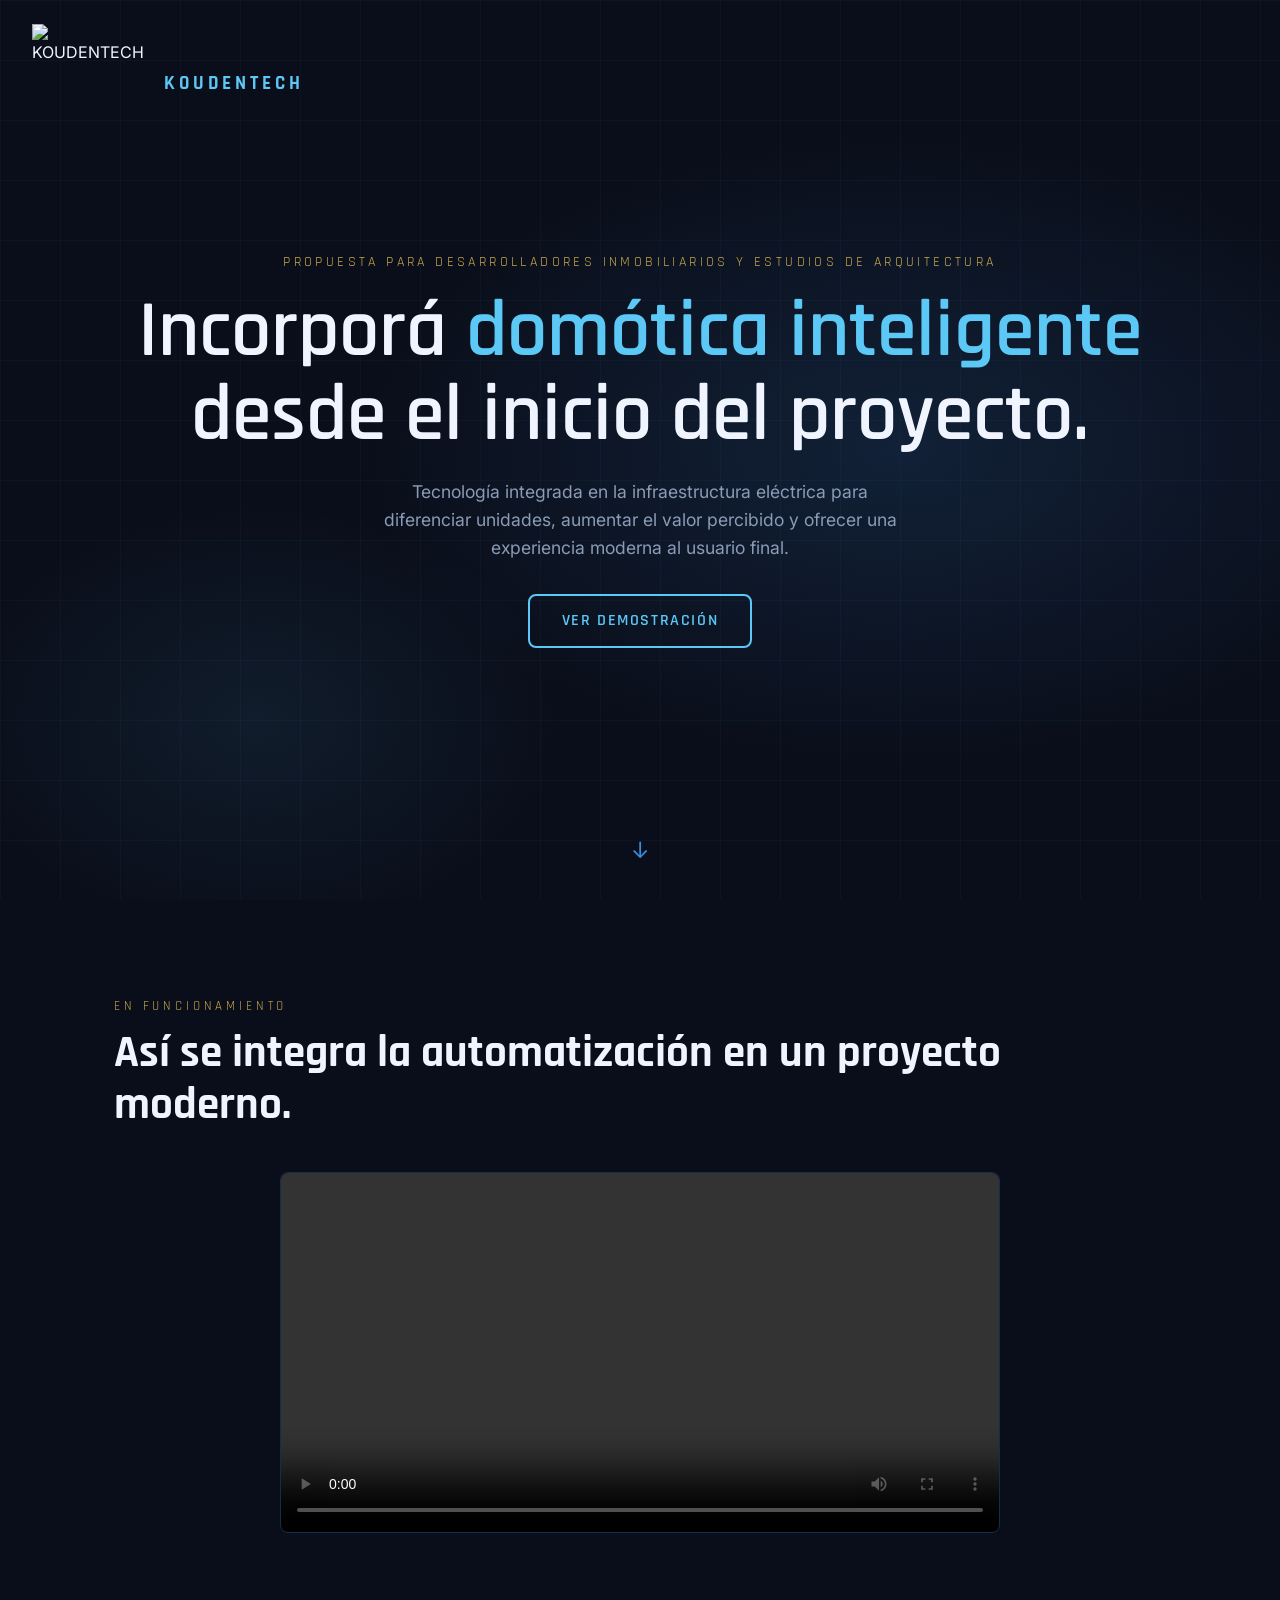
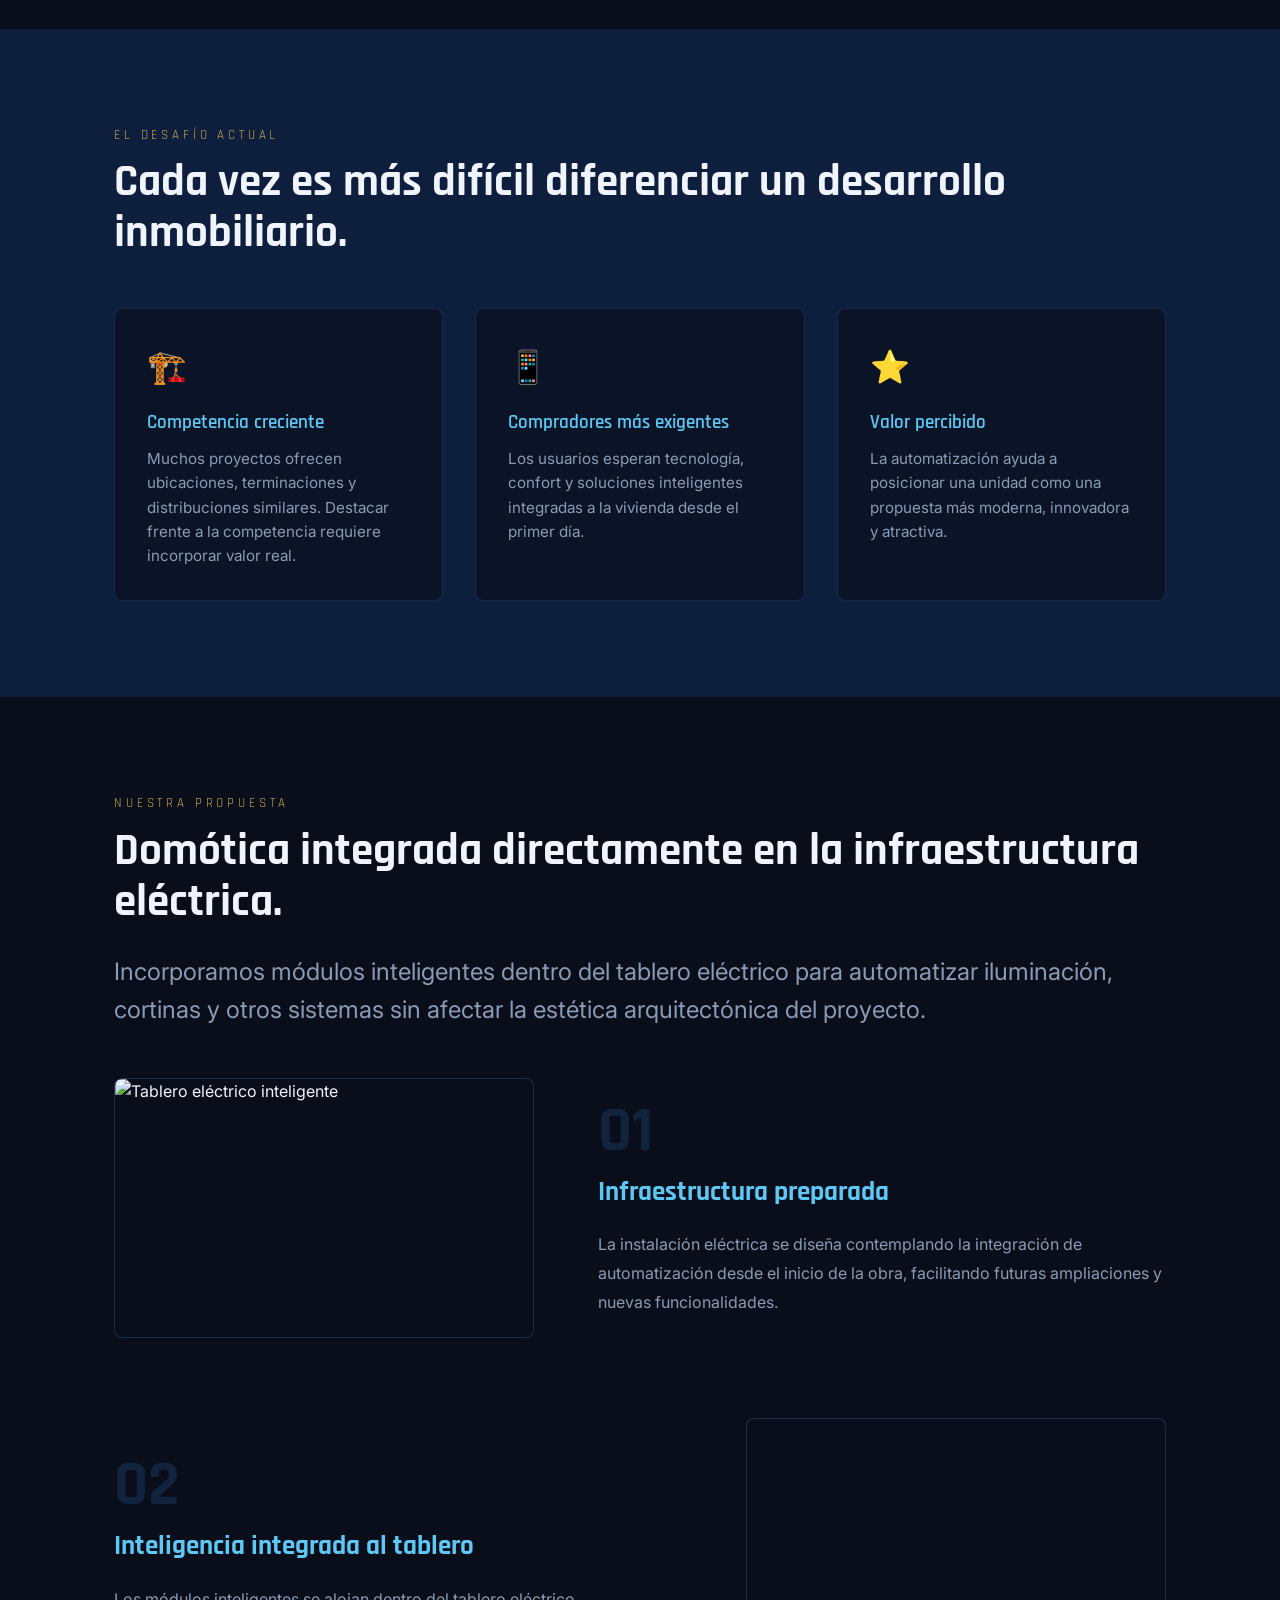
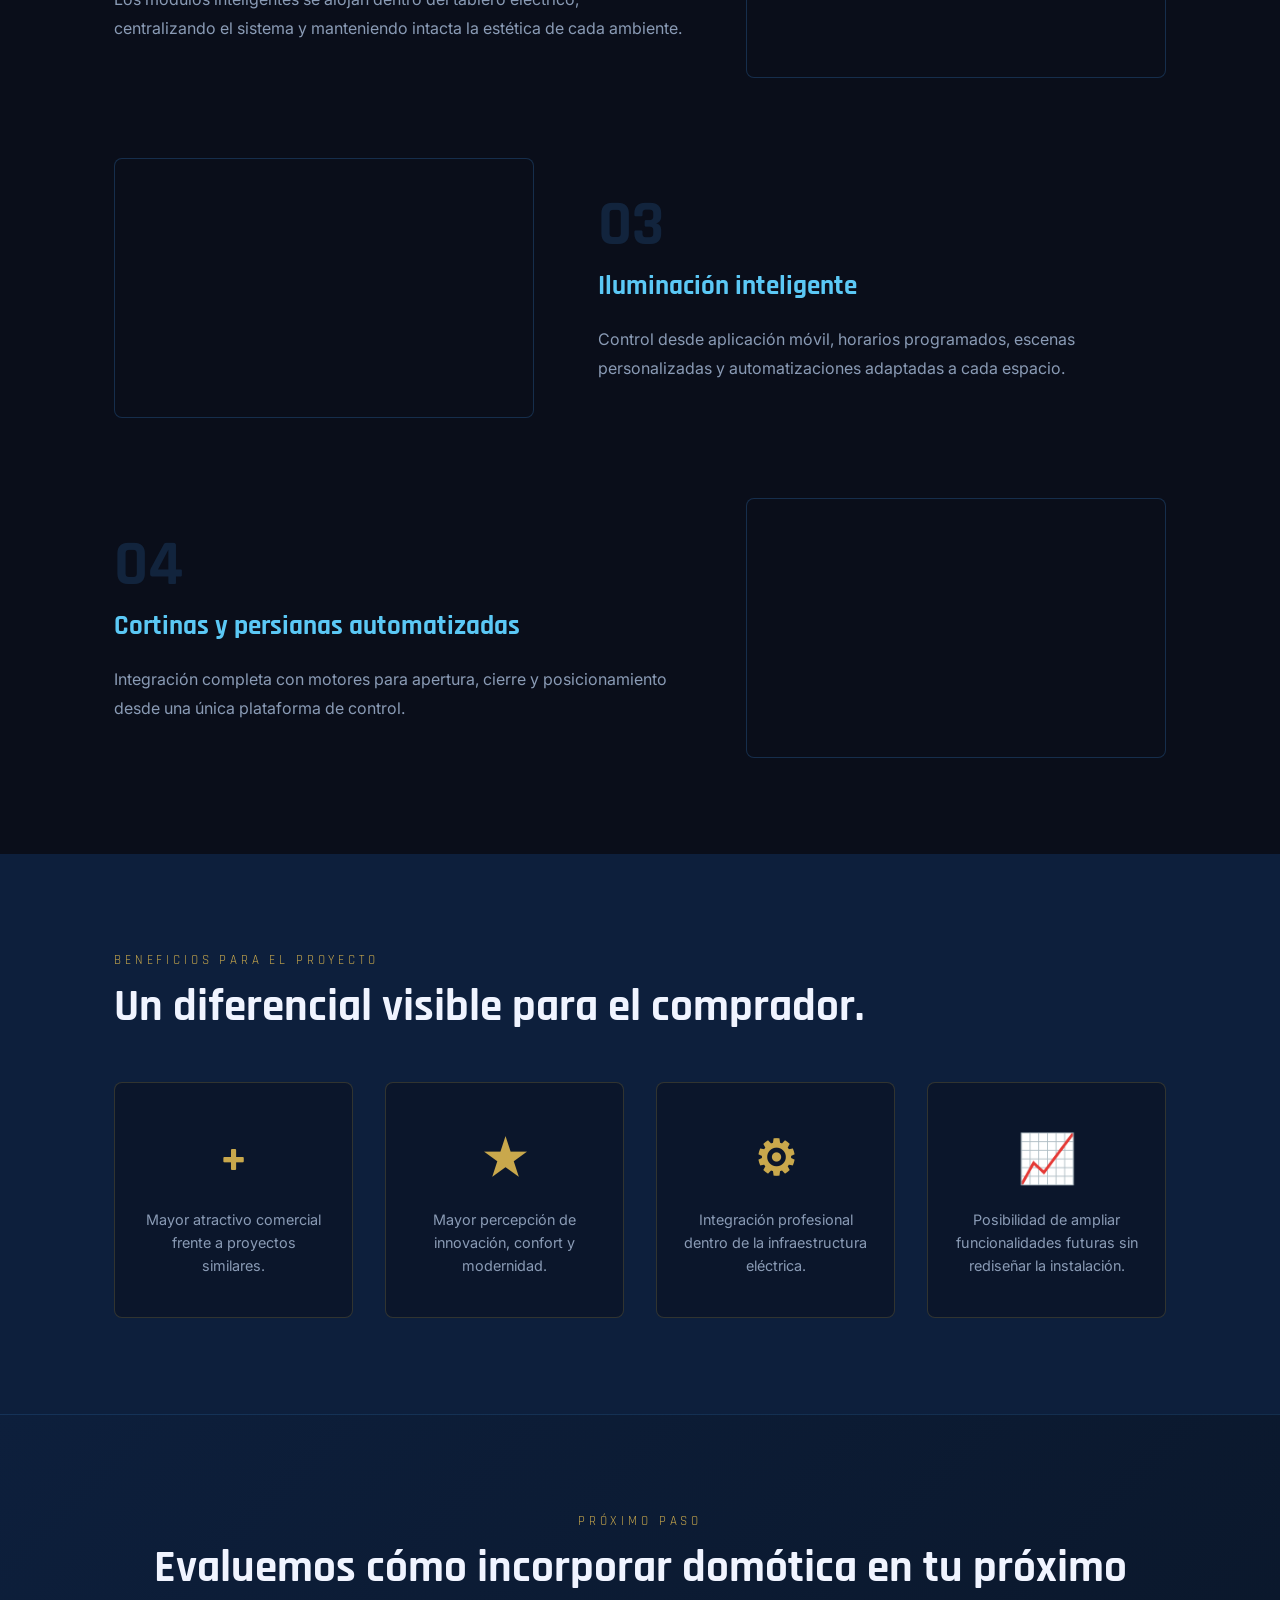
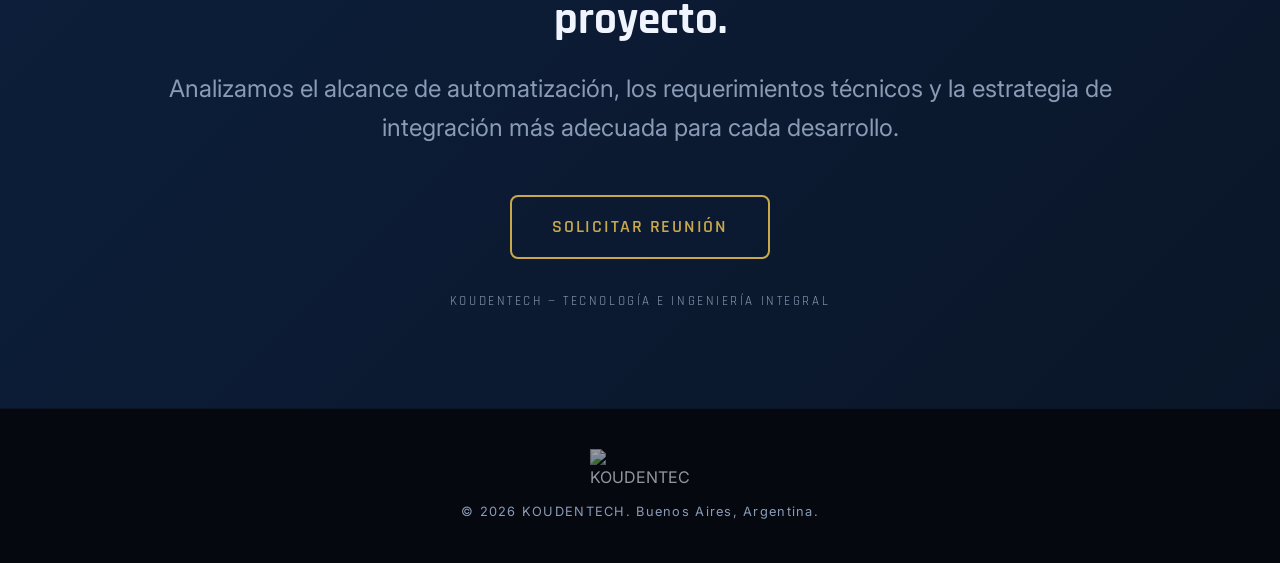
==== index.html @ 3722bcfa "Add files via upload" ====
<!DOCTYPE html>
<html lang="es">
<head>
  <meta charset="UTF-8" />
  <meta name="viewport" content="width=device-width, initial-scale=1.0" />
  <title>KOUDENTECH — Domótica Inteligente</title>

  <link rel="preconnect" href="https://fonts.googleapis.com" />
  <link rel="preconnect" href="https://fonts.gstatic.com" crossorigin />
  <link href="https://fonts.googleapis.com/css2?family=Rajdhani:wght@400;500;600;700&family=Inter:wght@300;400;500&display=swap" rel="stylesheet" />

  <link rel="stylesheet" href="domotica.css" />
</head>
<body>

  <!-- HERO -->
  <section class="hero" id="hero">
    <div class="hero__bg"></div>

    <nav class="nav">
      <img src="assets/logo.png" alt="KOUDENTECH" class="nav__logo" />
      <span class="nav__name">KOUDENTECH</span>
    </nav>

    <div class="hero__content">
      <p class="hero__eyebrow">
        Propuesta para desarrolladores inmobiliarios y estudios de arquitectura
      </p>

     <h1 class="hero__title">
      Incorporá <span class="accent">domótica inteligente</span><br>
      desde el inicio del proyecto.
      </h1>

      <p class="hero__sub">
        Tecnología integrada en la infraestructura eléctrica para diferenciar unidades,
        aumentar el valor percibido y ofrecer una experiencia moderna al usuario final.
      </p>

      <a href="#" class="btn" id="btn-demo"> Ver demostración
     </a>
    </div>

    <div class="hero__scroll">↓</div>
  </section>

  <!-- VIDEO -->
  <section class="section" id="video">
    <div class="container">

      <p class="section__eyebrow">
        En funcionamiento
      </p>

      <h2 class="section__title">
        Así se integra la automatización en un proyecto moderno.
      </h2>

      <div class="video-wrapper">
        <video controls playsinline>
          <source src="assets/video.mp4" type="video/mp4" />
          Tu navegador no soporta video HTML5.
        </video>
      </div>

    </div>
  </section>

  <!-- PROBLEMA -->
  <section class="section section--dark" id="problema">
    <div class="container">

      <p class="section__eyebrow">
        El desafío actual
      </p>

      <h2 class="section__title">
        Cada vez es más difícil diferenciar un desarrollo inmobiliario.
      </h2>

      <div class="cards">

        <div class="card">
          <span class="card__icon">🏗️</span>

          <h3 class="card__title">
            Competencia creciente
          </h3>

          <p class="card__text">
            Muchos proyectos ofrecen ubicaciones, terminaciones y distribuciones similares.
            Destacar frente a la competencia requiere incorporar valor real.
          </p>
        </div>

        <div class="card">
          <span class="card__icon">📱</span>

          <h3 class="card__title">
            Compradores más exigentes
          </h3>

          <p class="card__text">
            Los usuarios esperan tecnología, confort y soluciones inteligentes integradas
            a la vivienda desde el primer día.
          </p>
        </div>

        <div class="card">
          <span class="card__icon">⭐</span>

          <h3 class="card__title">
            Valor percibido
          </h3>

          <p class="card__text">
            La automatización ayuda a posicionar una unidad como una propuesta más moderna,
            innovadora y atractiva.
          </p>
        </div>

      </div>
    </div>
  </section>

  <!-- SOLUCIÓN -->
  <section class="section" id="solucion">
    <div class="container">

      <p class="section__eyebrow">
        Nuestra propuesta
      </p>

      <h2 class="section__title">
        Domótica integrada directamente en la infraestructura eléctrica.
      </h2>

      <p class="section__desc">
        Incorporamos módulos inteligentes dentro del tablero eléctrico para automatizar
        iluminación, cortinas y otros sistemas sin afectar la estética arquitectónica
        del proyecto.
      </p>

      <div class="items">

        <!-- ITEM 01 -->
        <div class="item fade-in">

          <div class="item__visual" id="anim-tablero">
            <img src="assets/tablero.png" alt="Tablero eléctrico inteligente">
          </div>

          <div class="item__content">
            <div class="item__num">01</div>

            <h3 class="item__title">
              Infraestructura preparada
            </h3>

            <p class="item__text">
              La instalación eléctrica se diseña contemplando la integración de
              automatización desde el inicio de la obra, facilitando futuras ampliaciones
              y nuevas funcionalidades.
            </p>
          </div>

        </div>

        <!-- ITEM 02 -->
        <div class="item item--reverse fade-in">

          <div class="item__visual" id="anim-shelly">
            <video autoplay loop muted playsinline style="width:100%;height:100%;object-fit:cover;">
              <source src="assets/shelly.mp4" type="video/mp4" />
            </video>
          </div>

          <div class="item__content">
            <div class="item__num">02</div>

            <h3 class="item__title">
              Inteligencia integrada al tablero
            </h3>

            <p class="item__text">
              Los módulos inteligentes se alojan dentro del tablero eléctrico,
              centralizando el sistema y manteniendo intacta la estética de cada ambiente.
            </p>
          </div>

        </div>

        <!-- ITEM 03 -->
        <div class="item fade-in">

          <div class="item__visual" id="anim-luz">
            <video autoplay loop muted playsinline style="width:100%;height:100%;object-fit:cover;">
              <source src="assets/luz.mp4" type="video/mp4" />
            </video>
          </div>

          <div class="item__content">
            <div class="item__num">03</div>

            <h3 class="item__title">
              Iluminación inteligente
            </h3>

            <p class="item__text">
              Control desde aplicación móvil, horarios programados,
              escenas personalizadas y automatizaciones adaptadas
              a cada espacio.
            </p>
          </div>

        </div>

        <!-- ITEM 04 -->
        <div class="item item--reverse fade-in">

          <div class="item__visual" id="anim-cortina">
            <video autoplay loop muted playsinline style="width:100%;height:100%;object-fit:cover;">
              <source src="assets/persiana.mp4" type="video/mp4" />
            </video>
          </div>

          <div class="item__content">
            <div class="item__num">04</div>

            <h3 class="item__title">
              Cortinas y persianas automatizadas
            </h3>

            <p class="item__text">
              Integración completa con motores para apertura,
              cierre y posicionamiento desde una única plataforma
              de control.
            </p>
          </div>

        </div>

      </div>
    </div>
  </section>

  <!-- BENEFICIOS -->
  <section class="section section--dark" id="valor">
    <div class="container">

      <p class="section__eyebrow">
        Beneficios para el proyecto
      </p>

      <h2 class="section__title">
        Un diferencial visible para el comprador.
      </h2>

      <div class="value-grid">

        <div class="value-item fade-in">
          <span class="value-num">+</span>

          <p class="value-label">
            Mayor atractivo comercial frente a proyectos similares.
          </p>
        </div>

        <div class="value-item fade-in">
          <span class="value-num">★</span>

          <p class="value-label">
            Mayor percepción de innovación, confort y modernidad.
          </p>
        </div>

        <div class="value-item fade-in">
          <span class="value-num">⚙</span>

          <p class="value-label">
            Integración profesional dentro de la infraestructura eléctrica.
          </p>
        </div>

        <div class="value-item fade-in">
          <span class="value-num">📈</span>

          <p class="value-label">
            Posibilidad de ampliar funcionalidades futuras sin rediseñar la instalación.
          </p>
        </div>

      </div>

    </div>
  </section>

  <!-- CTA -->
  <section class="section section--cta" id="contacto">
    <div class="container container--center">

      <p class="section__eyebrow">
        Próximo paso
      </p>

      <h2 class="section__title">
        Evaluemos cómo incorporar domótica en tu próximo proyecto.
      </h2>

      <p class="section__desc">
        Analizamos el alcance de automatización, los requerimientos técnicos y la estrategia
        de integración más adecuada para cada desarrollo.
      </p>

      <a
        href="https://wa.me/+5491162837523?text=Hola%2C%20quiero%20información%20sobre%20domótica%20para%20un%20proyecto"
        class="btn btn--lg"
        target="_blank"
      >
        Solicitar reunión
      </a>

      <p class="cta__brand">
        KOUDENTECH — Tecnología e Ingeniería Integral
      </p>

    </div>
  </section>

  <!-- FOOTER -->
  <footer class="footer">
    <img src="assets/logo.png" alt="KOUDENTECH" class="footer__logo" />

    <p class="footer__text">
      © 2026 KOUDENTECH. Buenos Aires, Argentina.
    </p>
  </footer>

  <script src="domotica.js"></script>

</body>
</html>
---- domotica.css ----
/* =====================
   VARIABLES & RESET
======================== */
:root {
  --navy:     #0A0E1A;
  --mid:      #0D1F3C;
  --accent:   #3A8DDE;
  --electric: #5BC8F5;
  --gold:     #C9A84C;
  --white:    #F0F4FF;
  --gray:     #8A9BB5;
  --font-display: 'Rajdhani', sans-serif;
  --font-body:    'Inter', sans-serif;
  --max: 1100px;
  --gap: 2rem;
  --rad: 8px;
}

*, *::before, *::after { box-sizing: border-box; margin: 0; padding: 0; }
html { scroll-behavior: smooth; }
body { background: var(--navy); color: var(--white); font-family: var(--font-body); font-size: 16px; line-height: 1.6; overflow-x: hidden; }
img { display: block; max-width: 100%; }
a { text-decoration: none; }

/* =====================
   UTILITIES
======================== */
.accent { color: var(--electric); }
.container { max-width: var(--max); margin: 0 auto; padding: 0 1.5rem; }
.container--center { text-align: center; }

.fade-in { opacity: 0; transform: translateY(24px); transition: opacity .6s ease, transform .6s ease; }
.fade-in.visible { opacity: 1; transform: translateY(0); }

/* =====================
   BUTTONS
======================== */
.btn {
  display: inline-block;
  padding: .75rem 2rem;
  border: 2px solid var(--electric);
  color: var(--electric);
  font-family: var(--font-display);
  font-size: 1rem;
  font-weight: 600;
  letter-spacing: .1em;
  text-transform: uppercase;
  border-radius: var(--rad);
  transition: background .25s, color .25s;
}
.btn:hover { background: var(--electric); color: var(--navy); }
.btn--lg { padding: 1rem 2.5rem; font-size: 1.1rem; border-color: var(--gold); color: var(--gold); }
.btn--lg:hover { background: var(--gold); color: var(--navy); }

/* =====================
   NAV
======================== */
.nav { position: absolute; top: 0; left: 0; right: 0; display: flex; align-items: center; gap: .75rem; padding: 1.5rem 2rem; z-index: 10; }
.nav__logo { width: 120px; height: 120px; object-fit: contain; }
.nav__name { font-family: var(--font-display); font-size: 1.2rem; font-weight: 700; letter-spacing: .2em; color: var(--electric); }

/* =====================
   HERO
======================== */
.hero { position: relative; min-height: 100vh; display: flex; align-items: center; justify-content: center; overflow: hidden; }
.hero__bg { position: absolute; inset: 0; background: radial-gradient(ellipse 60% 50% at 70% 50%, rgba(58,141,222,.15) 0%, transparent 70%), radial-gradient(ellipse 40% 40% at 20% 80%, rgba(91,200,245,.08) 0%, transparent 60%), var(--navy); }
.hero__bg::after { content: ''; position: absolute; inset: 0; background-image: linear-gradient(rgba(58,141,222,.05) 1px, transparent 1px), linear-gradient(90deg, rgba(58,141,222,.05) 1px, transparent 1px); background-size: 60px 60px; }
.hero__content { position: relative; z-index: 2; max-width: 1200px; padding: 0 1.5rem; text-align: center; animation: fadeUp .8s ease both; }
.hero__eyebrow { font-family: var(--font-display); font-size: .85rem; letter-spacing: .25em; text-transform: uppercase; color: var(--gold); margin-bottom: 1rem; }
.hero__title { font-family: var(--font-display); font-size: clamp(2.8rem, 7vw, 5rem); font-weight: 600; line-height: 1.05; margin-bottom: 1.25rem; }
.hero__sub { font-size: 1.1rem; color: var(--gray); max-width: 520px; margin: 0 auto 2rem; }
.hero__scroll { position: absolute; bottom: 2rem; left: 50%; transform: translateX(-50%); color: var(--accent); font-size: 1.4rem; animation: bounce 2s infinite; z-index: 2; }

/* =====================
   SECTIONS
======================== */
.section { padding: 6rem 0; }
.section--dark { background: var(--mid); }
.section--cta { background: linear-gradient(135deg, var(--mid) 0%, #0a1628 100%); border-top: 1px solid rgba(58,141,222,.2); }
.section__eyebrow { font-family: var(--font-display); font-size: .8rem; letter-spacing: .3em; text-transform: uppercase; color: var(--gold); margin-bottom: .75rem; }
.section__title { font-family: var(--font-display); font-size: clamp(1.8rem, 4vw, 2.8rem); font-weight: 700; line-height: 1.15; margin-bottom: 1.5rem; }
.section__desc { color: var(--gray); max-width: 1100px; margin-bottom: 3rem; font-size: 1.5rem; }

/* =====================
   VIDEO
======================== */
.video-wrapper { margin-top: 2.5rem; border-radius: var(--rad); overflow: hidden; border: 1px solid rgba(58,141,222,.25); max-width: 720px; margin-left: auto; margin-right: auto; }
.video-wrapper video { width: 100%; display: block; background: #000; }

/* =====================
   CARDS
======================== */
.cards { display: grid; grid-template-columns: repeat(auto-fit, minmax(260px, 1fr)); gap: var(--gap); margin-top: 3rem; }
.card { background: rgba(10,14,26,.6); border: 1px solid rgba(58,141,222,.2); border-radius: var(--rad); padding: 2rem; transition: border-color .3s; }
.card:hover { border-color: var(--electric); }
.card__icon { font-size: 2rem; display: block; margin-bottom: 1rem; }
.card__title { font-family: var(--font-display); font-size: 1.2rem; font-weight: 600; margin-bottom: .5rem; color: var(--electric); }
.card__text { color: var(--gray); font-size: .95rem; }

/* =====================
   STEPS (solución)
======================== */
/* =====================
   ITEMS (SOLUCIÓN)
======================== */

.items{
  display:flex;
  flex-direction:column;
  gap:5rem;
  margin-top:3rem;
}

.item{
  display:grid;
  grid-template-columns:420px 1fr;
  gap:4rem;
  align-items:center;
}

.item--reverse{
  grid-template-columns:1fr 420px;
}

.item--reverse .item__visual{
  order:2;
}

.item--reverse .item__content{
  order:1;
}

.item__visual{
  width:100%;
  height:260px;
  background:var(--navy);
  border:1px solid rgba(58,141,222,.25);
  border-radius:var(--rad);
  overflow:hidden;
}

.item__visual img,
.item__visual video{
  width:100%;
  height:100%;
  object-fit:cover;
  display:block;
}

.item__content{
  max-width:620px;
}

.item__num{
  font-family:var(--font-display);
  font-size:4rem;
  font-weight:700;
  line-height:1;
  color:rgba(58,141,222,.18);
  margin-bottom:.5rem;
}

.item__title{
  font-family:var(--font-display);
  font-size:1.7rem;
  font-weight:700;
  color:var(--electric);
  margin-bottom:1rem;
}

.item__text{
  color:var(--gray);
  font-size:1rem;
  line-height:1.8;
}

/* =====================
   ANIMACIÓN 1 — TABLERO
======================== */
.tablero-frame { position: absolute; inset: 15px; border: 2px solid var(--accent); border-radius: 4px; }
.tablero-reles { position: absolute; inset: 20px; display: grid; grid-template-columns: 1fr 1fr; gap: 8px; }
.rele { background: var(--mid); border: 1px solid rgba(58,141,222,.3); border-radius: 3px; position: relative; }
.rele__dot { width: 7px; height: 7px; border-radius: 50%; background: var(--accent); position: absolute; top: 7px; right: 7px; }
.rele--on .rele__dot { background: var(--electric); box-shadow: 0 0 6px var(--electric); animation: pulse 1.5s infinite; }
.rele:nth-child(1) { animation: relePulse 3s infinite 0s; }
.rele:nth-child(2) { animation: relePulse 3s infinite .75s; }
.rele:nth-child(3) { animation: relePulse 3s infinite 1.5s; }
.rele:nth-child(4) { animation: relePulse 3s infinite 2.25s; }
.tablero-label { position: absolute; bottom: 18px; left: 0; right: 0; text-align: center; font-size: 9px; letter-spacing: .15em; color: var(--accent); font-family: var(--font-display); }

/* =====================
   ANIMACIÓN 2 — SHELLY
======================== */
.shelly-wrap { position: absolute; inset: 0; display: flex; flex-direction: column; align-items: center; justify-content: center; gap: 12px; }
.shelly-chip { width: 90px; height: 55px; background: #e8e8e8; border-radius: 6px; border: 1.5px solid #bbb; display: flex; align-items: center; justify-content: center; position: relative; }
.shelly-chip__text { font-size: 10px; font-weight: 700; color: #333; letter-spacing: .05em; }
.shelly-chip__led { width: 7px; height: 7px; border-radius: 50%; background: var(--electric); position: absolute; top: 8px; right: 8px; animation: blink 1.2s infinite; }
.shelly-wires { display: flex; gap: 30px; }
.shelly-wire { width: 2px; height: 28px; background: var(--accent); animation: wireFlow 2s infinite; }
.shelly-wire:nth-child(2) { animation-delay: .4s; }
.wifi-rings { display: flex; flex-direction: column; align-items: center; gap: 3px; }
.wifi-ring { border: 1.5px solid var(--electric); border-radius: 50%; animation: wifiPulse 2s infinite; }
.wifi-ring:nth-child(1) { width: 8px; height: 8px; animation-delay: .6s; }
.wifi-ring:nth-child(2) { width: 18px; height: 18px; animation-delay: .3s; }
.wifi-ring:nth-child(3) { width: 28px; height: 28px; animation-delay: 0s; }

/* =====================
   ANIMACIÓN 3 — LUZ
======================== */
.luz-wrap { position: absolute; inset: 0; }
.luz-ceiling { position: absolute; top: 0; left: 0; right: 0; height: 20px; background: var(--mid); }
.luz-fixture { position: absolute; top: 14px; left: 50%; transform: translateX(-50%); width: 32px; height: 8px; background: var(--accent); border-radius: 2px; }
.luz-beam { position: absolute; top: 22px; left: 50%; transform: translateX(-50%); width: 0; height: 0; border-left: 50px solid transparent; border-right: 50px solid transparent; animation: beamGrow 2.5s ease-in-out infinite alternate; }
.luz-floor { position: absolute; bottom: 0; left: 0; right: 0; height: 18px; background: var(--mid); }
.luz-phone { position: absolute; right: 18px; bottom: 22px; width: 30px; height: 50px; background: #111; border: 1.5px solid var(--accent); border-radius: 5px; display: flex; align-items: center; justify-content: center; }
.luz-screen { width: 24px; height: 40px; background: var(--mid); border-radius: 3px; display: flex; flex-direction: column; align-items: center; justify-content: center; gap: 4px; }
.luz-bar { height: 3px; background: var(--electric); border-radius: 2px; animation: barPulse 2.5s ease-in-out infinite alternate; }

/* =====================
   ANIMACIÓN 4 — CORTINA
======================== */
.cortina-wrap { position: absolute; inset: 0; display: flex; align-items: center; justify-content: center; gap: 20px; }
.cortina-window { width: 100px; height: 130px; border: 2px solid var(--accent); border-radius: 3px; overflow: hidden; position: relative; background: #1a3a5c; }
.cortina-outside { position: absolute; inset: 0; background: linear-gradient(180deg, #1a4a7a, #0a2040); }
.cortina-panel { position: absolute; top: 0; left: 0; right: 0; background: var(--mid); border-bottom: 2px solid var(--accent); animation: cortinaMover 3s ease-in-out infinite alternate; }
.cortina-motor { position: absolute; top: -8px; left: 50%; transform: translateX(-50%); width: 20px; height: 10px; background: #ddd; border-radius: 2px; border: 1px solid #bbb; }
.cortina-motor__led { width: 4px; height: 4px; border-radius: 50%; background: var(--electric); position: absolute; top: 3px; right: 3px; animation: blink 1s infinite; }
.cortina-phone { width: 30px; height: 50px; background: #111; border: 1.5px solid var(--accent); border-radius: 5px; display: flex; align-items: center; justify-content: center; }
.cortina-screen { width: 24px; height: 40px; background: var(--mid); border-radius: 3px; }

/* =====================
   VALUE GRID
======================== */
.value-grid { display: grid; grid-template-columns: repeat(auto-fit, minmax(200px, 1fr)); gap: var(--gap); margin-top: 3rem; }
.value-item { text-align: center; padding: 2.5rem 1.5rem; border: 1px solid rgba(201,168,76,.2); border-radius: var(--rad); background: rgba(10,14,26,.5); }
.value-num { display: block; font-family: var(--font-display); font-size: 3rem; font-weight: 700; color: var(--gold); margin-bottom: .5rem; }
.value-label { color: var(--gray); font-size: .9rem; }

/* =====================
   CTA
======================== */
.cta__brand { margin-top: 2rem; font-family: var(--font-display); font-size: .8rem; letter-spacing: .2em; text-transform: uppercase; color: var(--gray); }

/* =====================
   FOOTER
======================== */
.footer { background: #060810; padding: 2.5rem; text-align: center; border-top: 1px solid rgba(58,141,222,.1); }
.footer__logo { width: 100px; margin: 0 auto .75rem; opacity: .6; }
.footer__text { color: var(--gray); font-size: .8rem; letter-spacing: .1em; }

/* =====================
   KEYFRAMES
======================== */
@keyframes fadeUp { from { opacity: 0; transform: translateY(30px); } to { opacity: 1; transform: translateY(0); } }
@keyframes bounce { 0%,100%{transform:translateX(-50%) translateY(0)} 50%{transform:translateX(-50%) translateY(8px)} }
@keyframes pulse { 0%,100%{box-shadow:0 0 4px var(--electric)} 50%{box-shadow:0 0 12px var(--electric)} }
@keyframes blink { 0%,100%{opacity:1} 50%{opacity:.2} }
@keyframes relePulse { 0%,100%{border-color:rgba(58,141,222,.3)} 50%{border-color:var(--electric);box-shadow:inset 0 0 8px rgba(91,200,245,.2)} }
@keyframes wireFlow { 0%,100%{background:var(--accent)} 50%{background:var(--electric)} }
@keyframes wifiPulse { 0%{opacity:0;transform:scale(.5)} 50%{opacity:1} 100%{opacity:0;transform:scale(1.1)} }
@keyframes beamGrow { from{border-top-width:0;border-top-color:transparent} to{border-top-width:110px;border-top-color:rgba(91,200,245,.07)} }
@keyframes barPulse { from{width:8px;background:var(--accent)} to{width:20px;background:var(--electric)} }
@keyframes cortinaMover { from{height:110px} to{height:8px} }

/* =====================
   RESPONSIVE
======================== */
@media (max-width:768px){

  .section{
    padding:4rem 0;
  }

  .item,
  .item--reverse{
    grid-template-columns:1fr;
    gap:2rem;
  }

  .item--reverse .item__visual,
  .item--reverse .item__content{
    order:unset;
  }

  .item__visual{
    height:220px;
  }

  .nav{
    padding:1rem;
  }

  .nav__logo{
    width:70px;
    height:70px;
  }

  .hero__title{
    font-size:3rem;
  }

}


/* =====================
   MOBILE HERO FIX
======================== */
@media (max-width:768px){

  /* Oculta el subtítulo superior */
  .hero__eyebrow{
    display:none;
  }

  /* Ajusta la altura del hero */
  .hero{
    min-height:100svh;
    padding-top:120px;
    padding-bottom:80px;
  }

  /* Baja un poco todo el contenido */
  .hero__content{
    max-width:100%;
    padding:0 1.25rem;
    transform:translateY(40px);
  }

  /* Evita que el <br> rompa el título en demasiadas líneas */
  .hero__title br{
    display:none;
  }

  /* Ajuste del título */
  .hero__title{
    font-size:clamp(2.6rem,9vw,4rem);
    line-height:1.1;
    max-width:420px;
    margin:0 auto 1rem;
  }

  /* Ajuste del subtítulo */
  .hero__sub{
    max-width:100%;
    font-size:1rem;
    margin-bottom:1.75rem;
  }

  /* Logo más compacto */
  .nav{
    padding:1rem;
  }

  .nav__logo{
    width:70px;
    height:70px;
  }

}
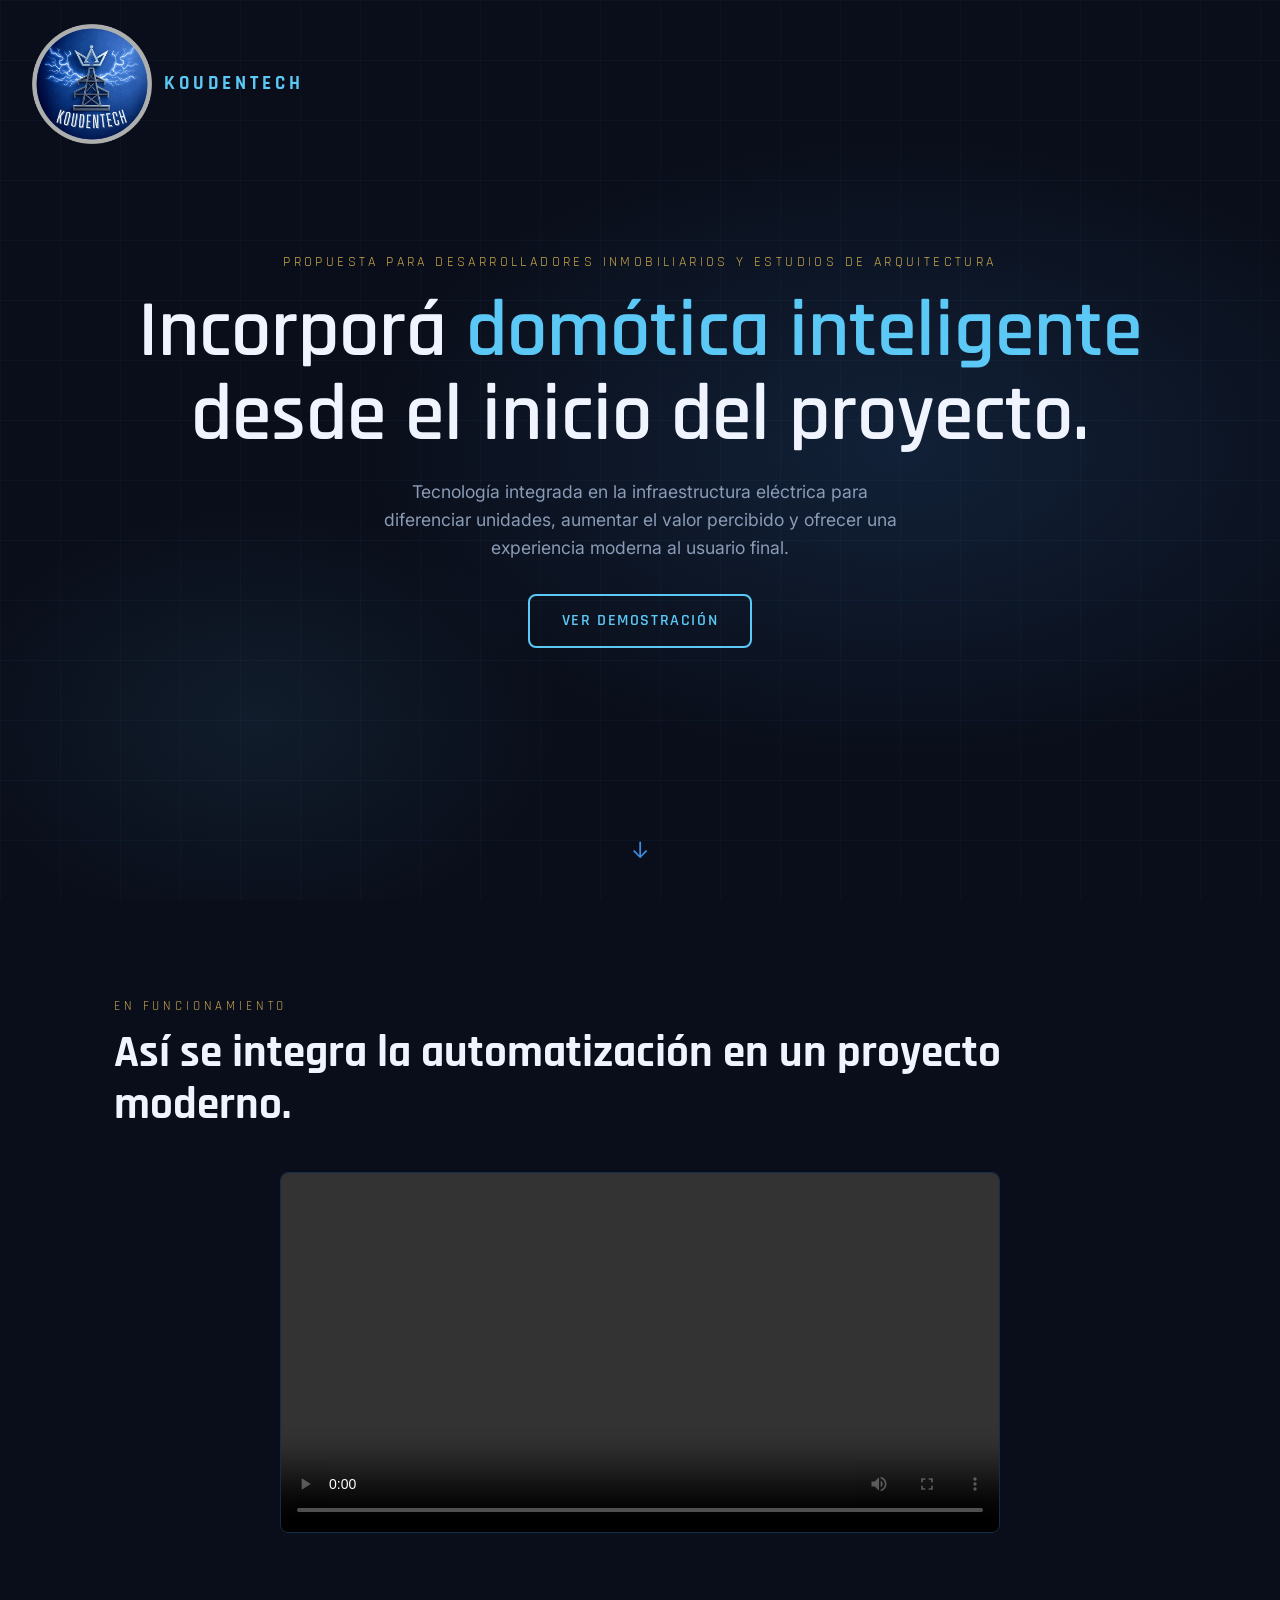
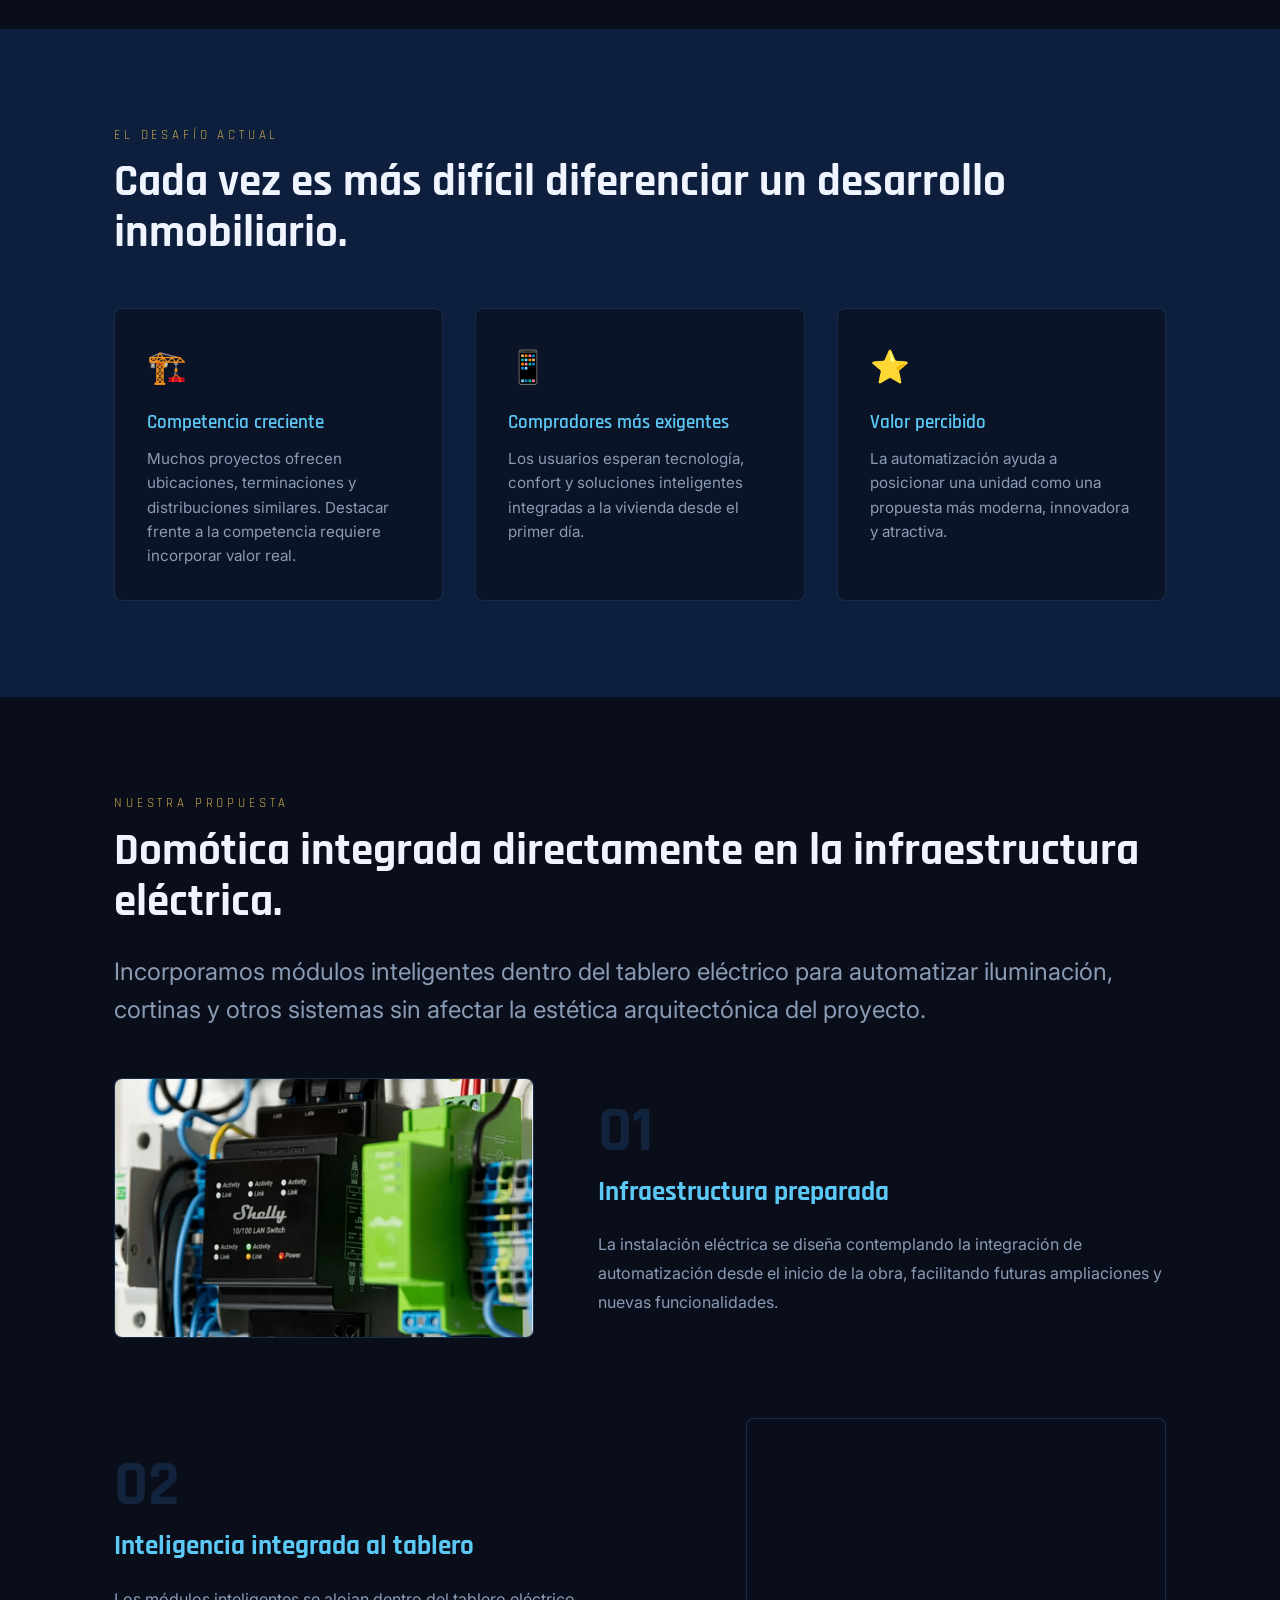
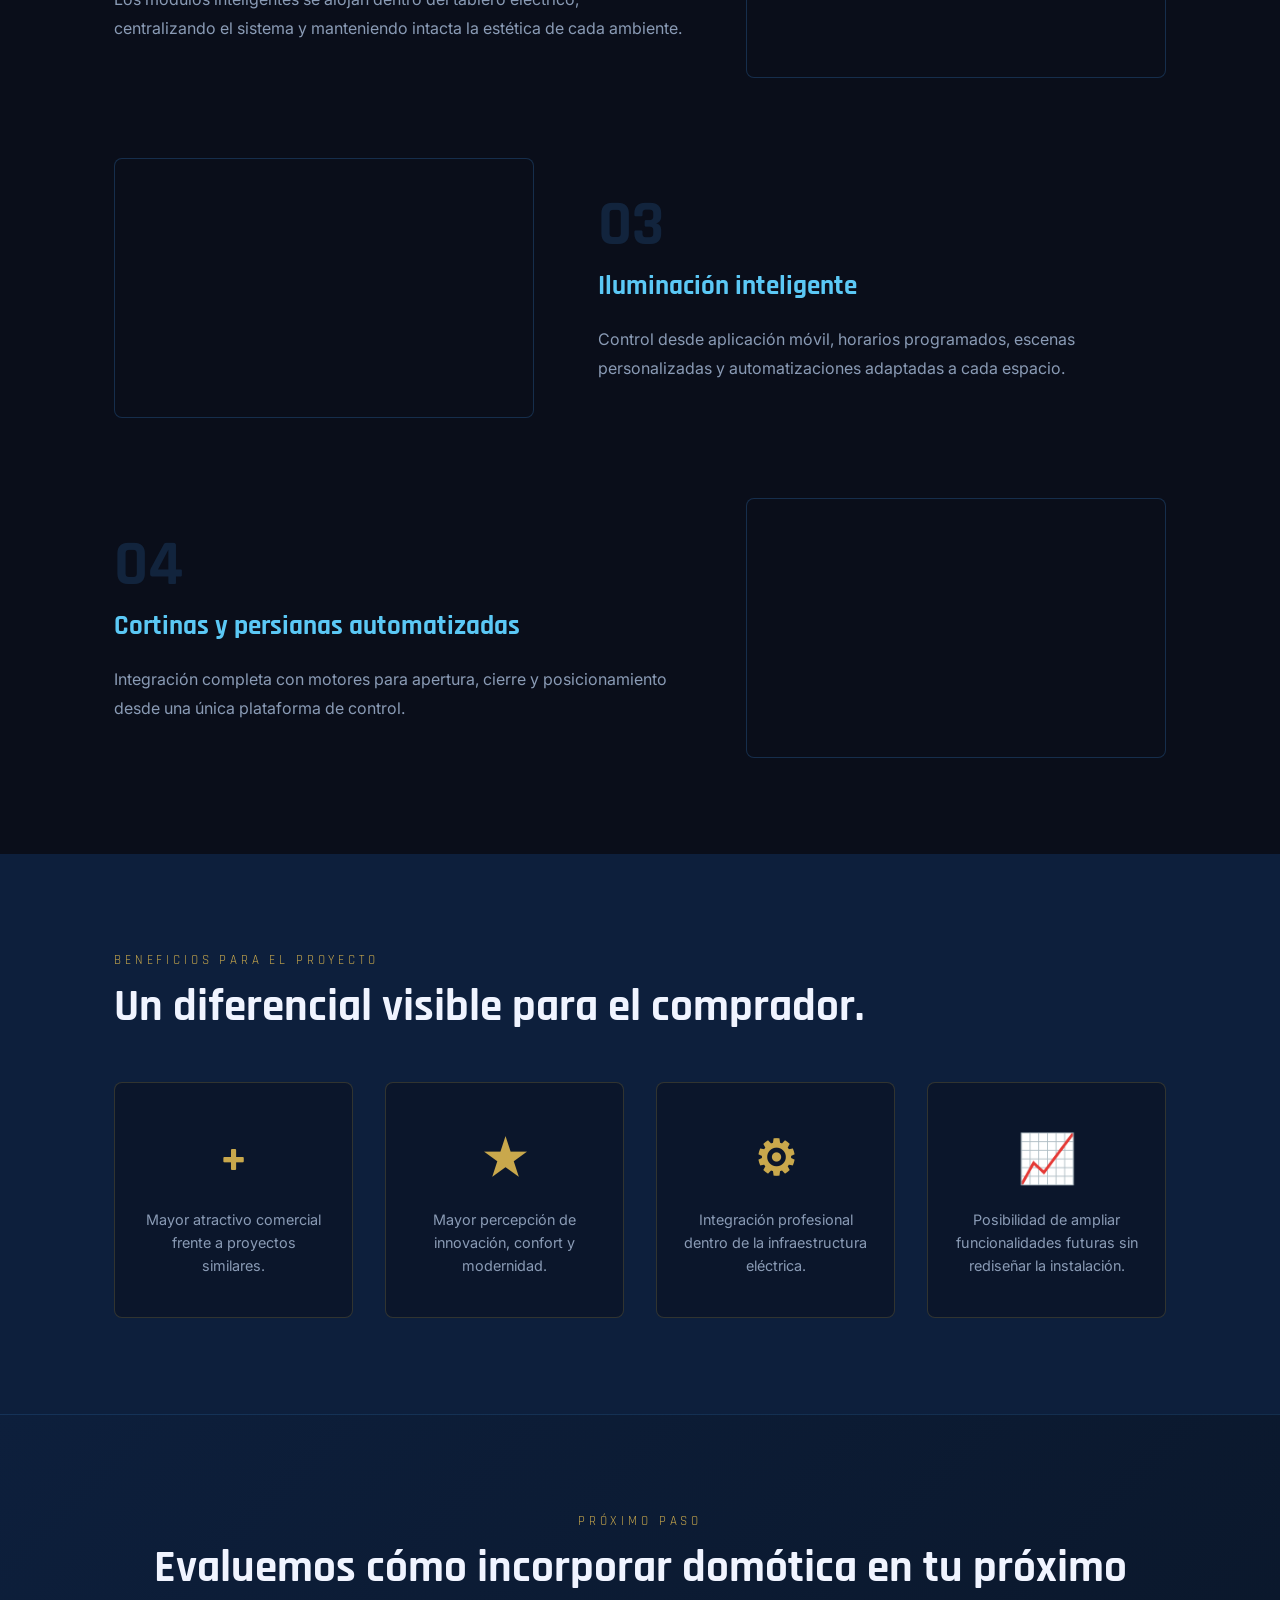
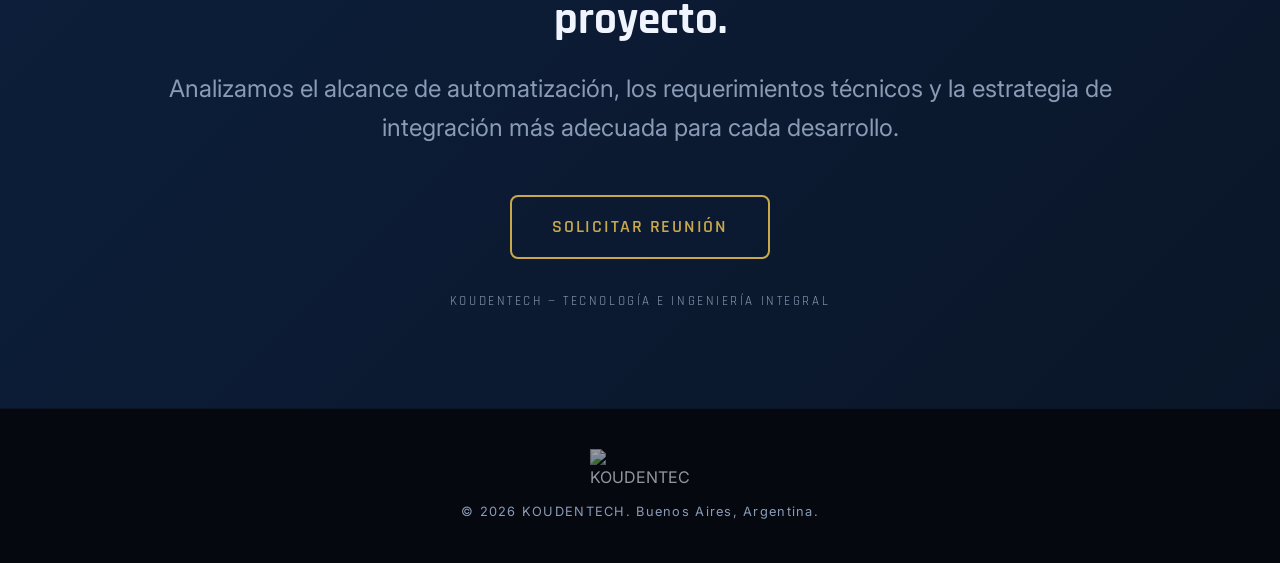
==== commit ce869894: "index.html" ====
--- a/index.html
+++ b/index.html
@@ -18,7 +18,7 @@
     <div class="hero__bg"></div>
 
     <nav class="nav">
-      <img src="assets/logo.png" alt="KOUDENTECH" class="nav__logo" />
+      <img src="logo.png" alt="KOUDENTECH" class="nav__logo" />
       <span class="nav__name">KOUDENTECH</span>
     </nav>
 
@@ -58,7 +58,7 @@
 
       <div class="video-wrapper">
         <video controls playsinline>
-          <source src="assets/video.mp4" type="video/mp4" />
+          <source src="video.mp4" type="video/mp4" />
           Tu navegador no soporta video HTML5.
         </video>
       </div>
@@ -147,7 +147,7 @@
         <div class="item fade-in">
 
           <div class="item__visual" id="anim-tablero">
-            <img src="assets/tablero.png" alt="Tablero eléctrico inteligente">
+            <img src="tablero.png" alt="Tablero eléctrico inteligente">
           </div>
 
           <div class="item__content">
@@ -171,7 +171,7 @@
 
           <div class="item__visual" id="anim-shelly">
             <video autoplay loop muted playsinline style="width:100%;height:100%;object-fit:cover;">
-              <source src="assets/shelly.mp4" type="video/mp4" />
+              <source src="shelly.mp4" type="video/mp4" />
             </video>
           </div>
 
@@ -195,7 +195,7 @@
 
           <div class="item__visual" id="anim-luz">
             <video autoplay loop muted playsinline style="width:100%;height:100%;object-fit:cover;">
-              <source src="assets/luz.mp4" type="video/mp4" />
+              <source src="luz.mp4" type="video/mp4" />
             </video>
           </div>
 
@@ -220,7 +220,7 @@
 
           <div class="item__visual" id="anim-cortina">
             <video autoplay loop muted playsinline style="width:100%;height:100%;object-fit:cover;">
-              <source src="assets/persiana.mp4" type="video/mp4" />
+              <source src="persiana.mp4" type="video/mp4" />
             </video>
           </div>
 
@@ -339,4 +339,4 @@
   <script src="domotica.js"></script>
 
 </body>
-</html>+</html>
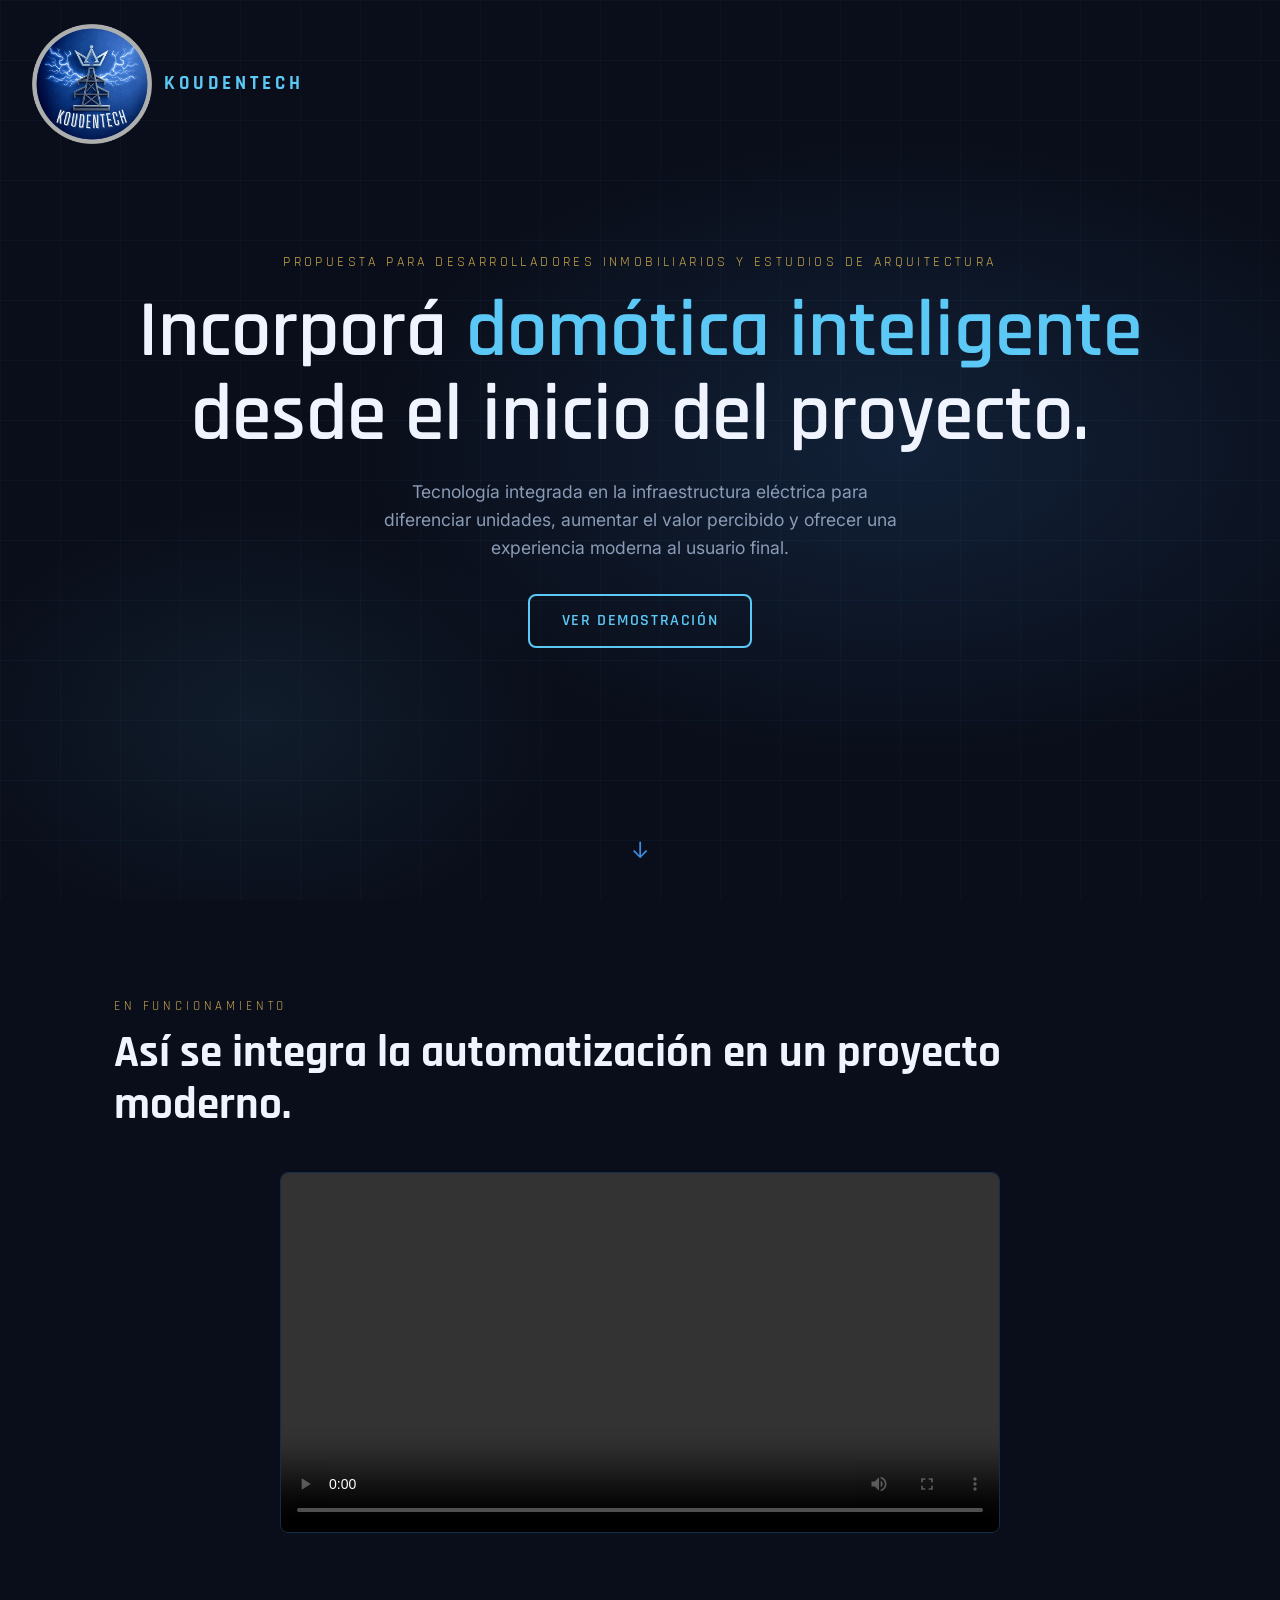
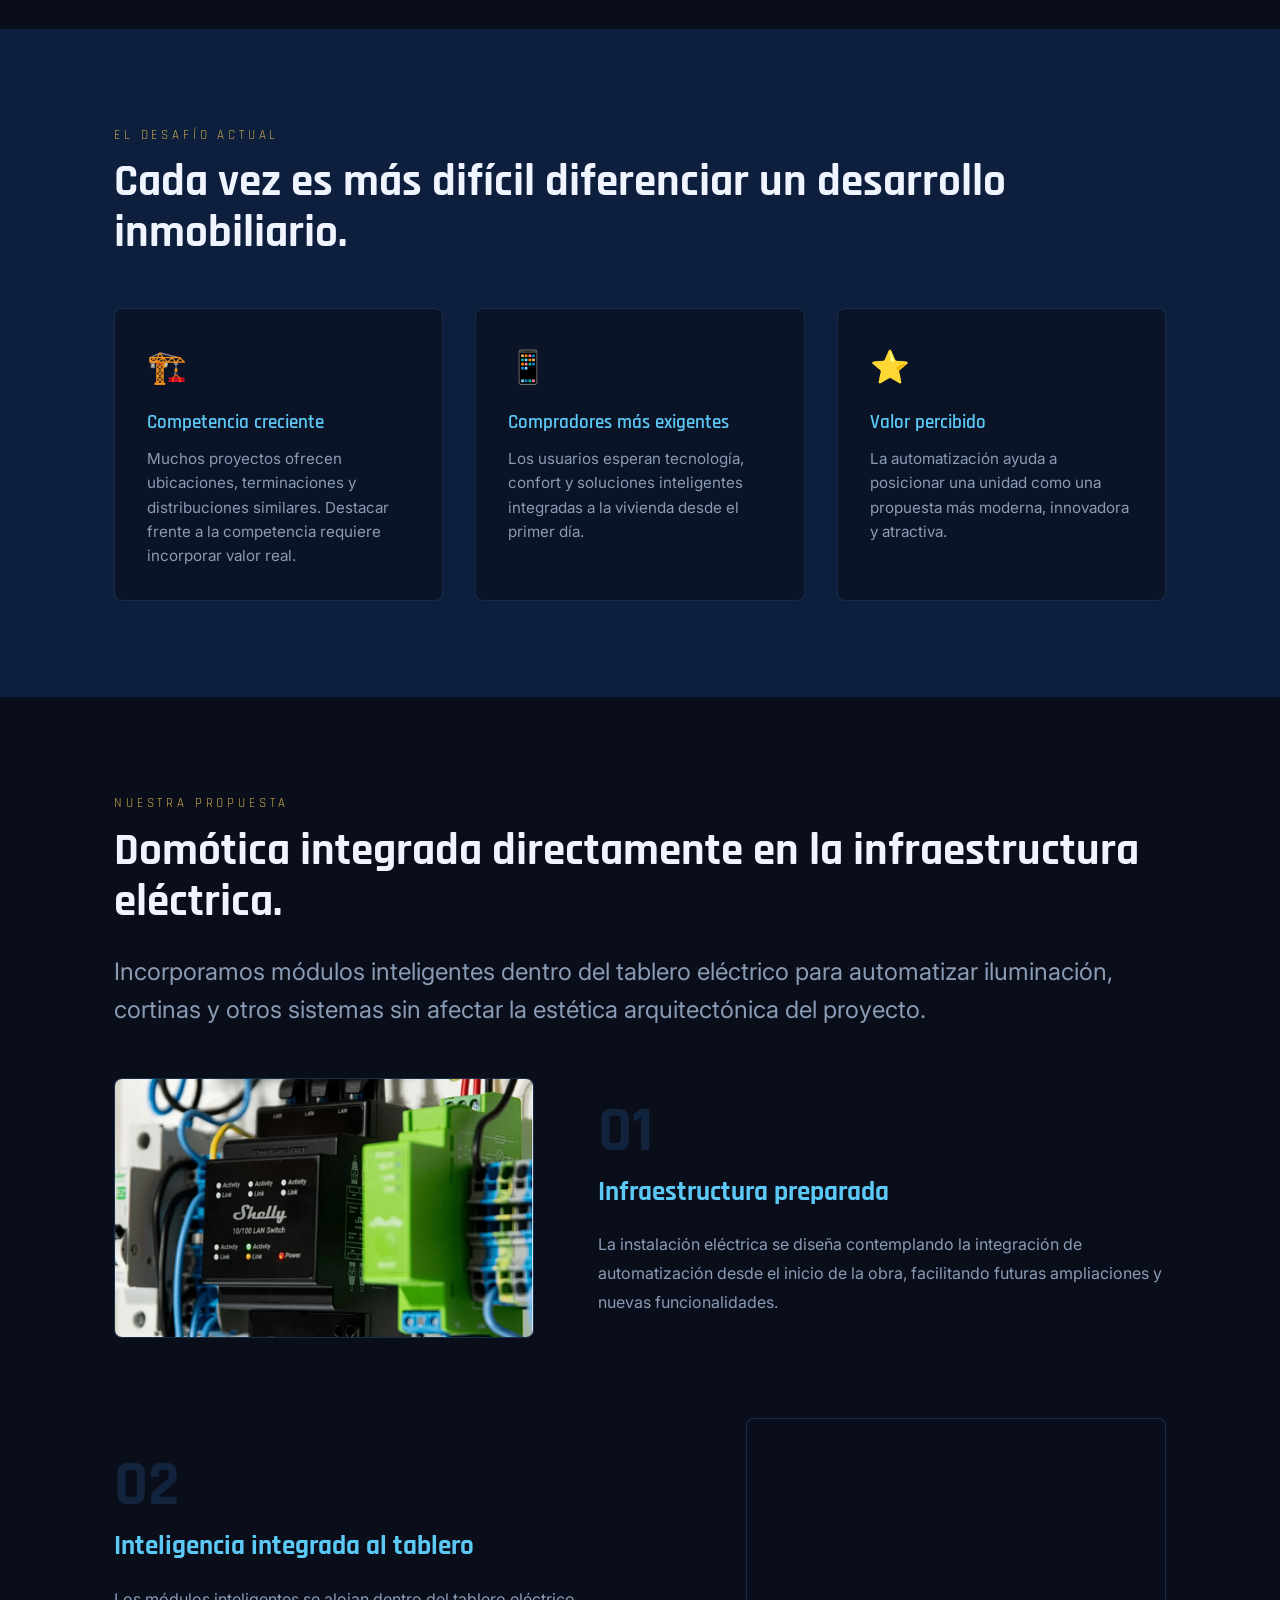
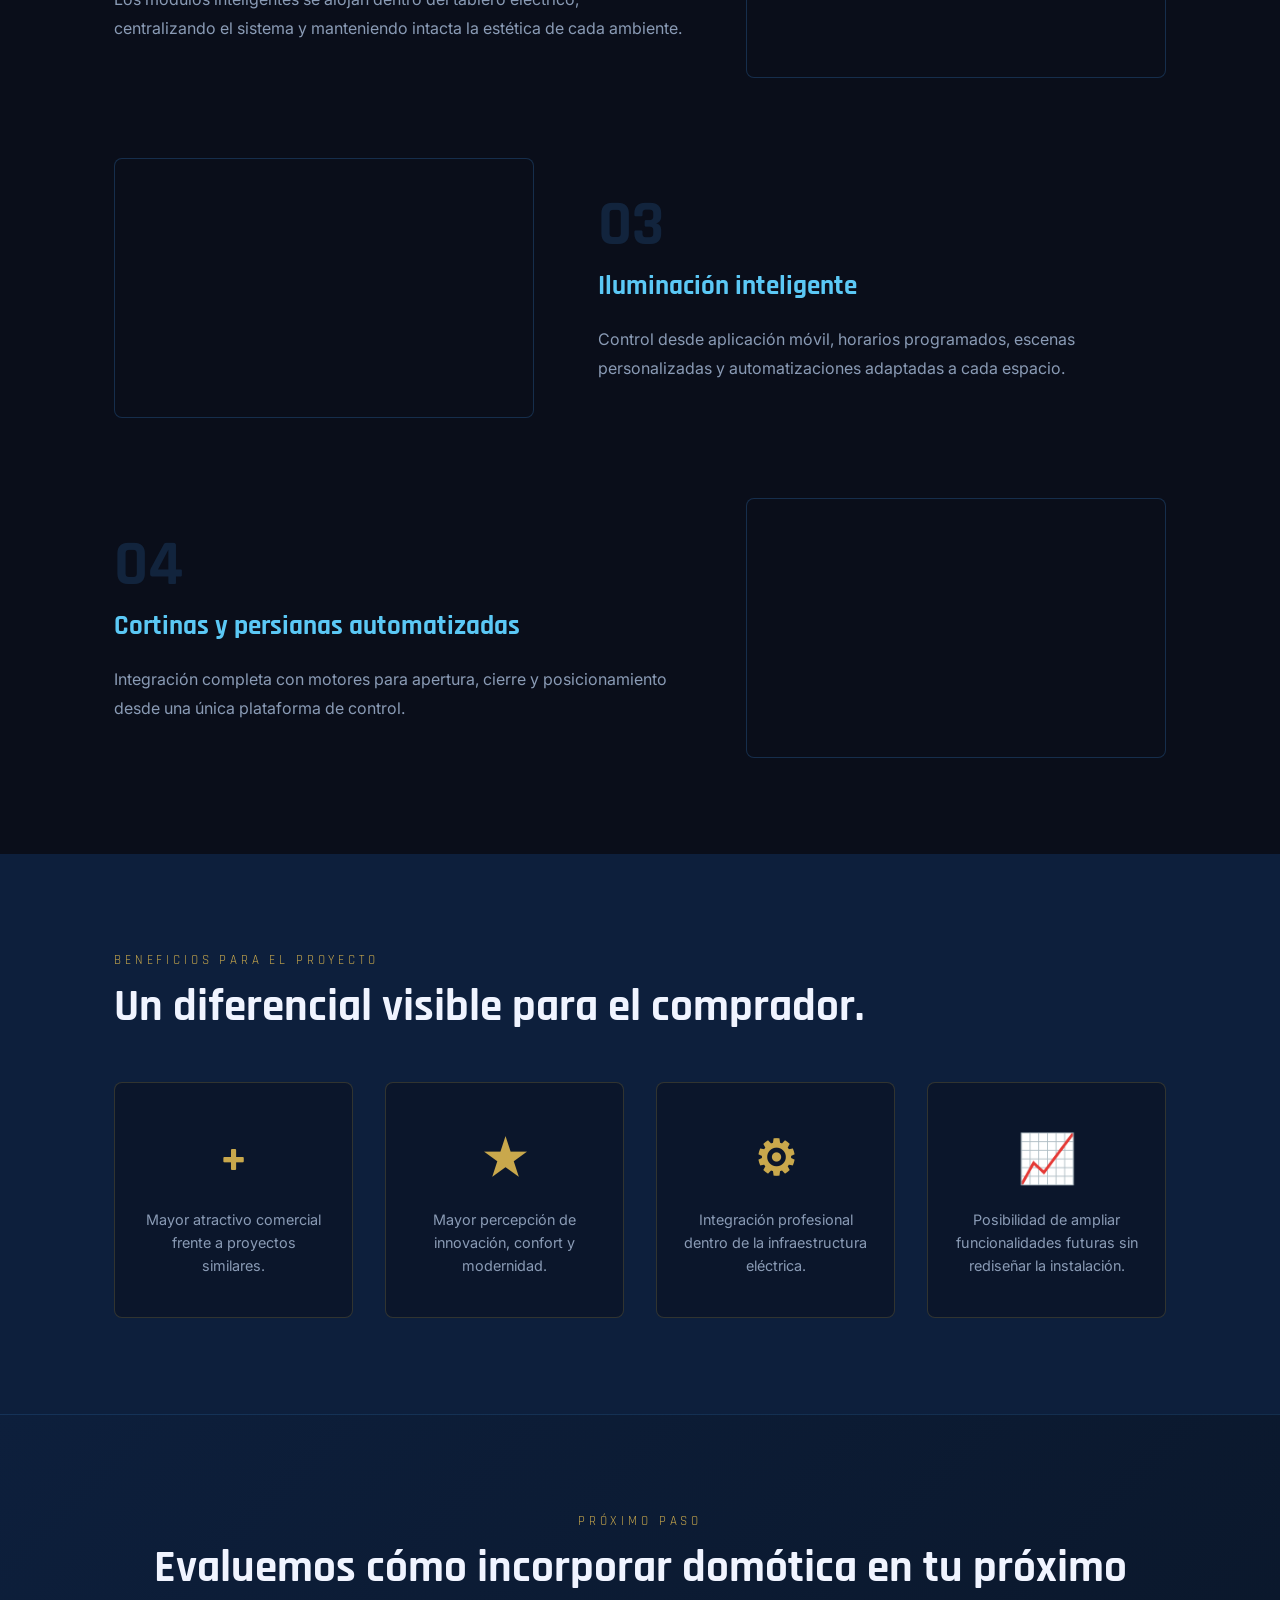
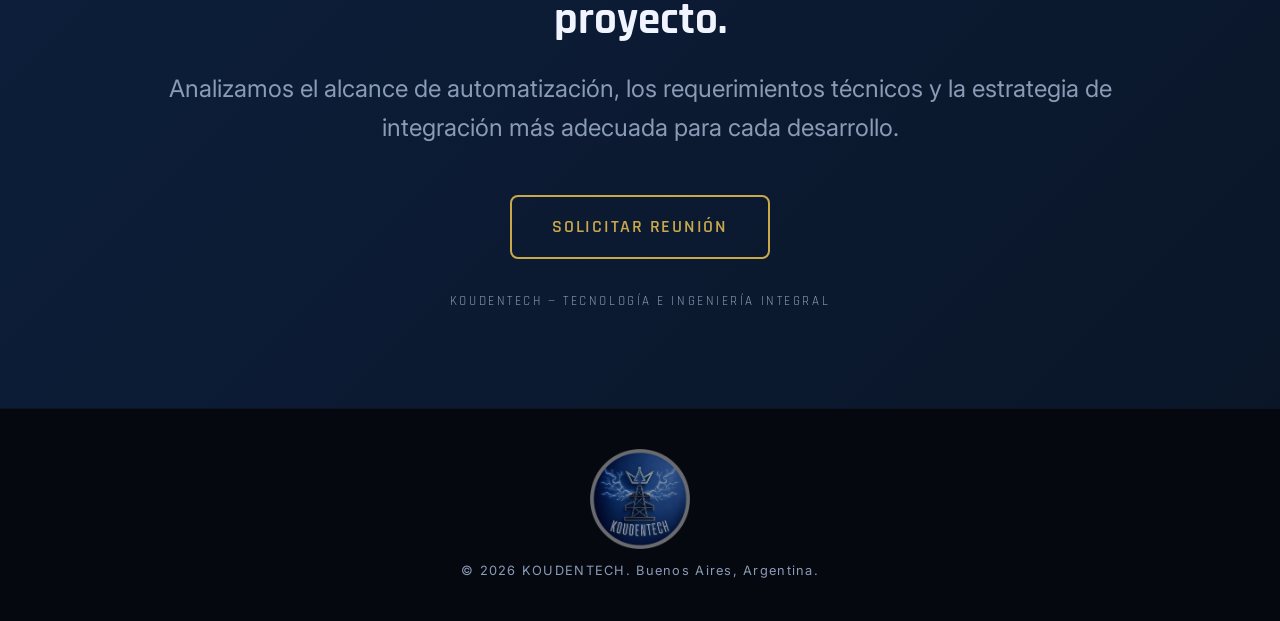
==== commit 2de28b8e: "index.html" ====
--- a/index.html
+++ b/index.html
@@ -329,7 +329,7 @@
 
   <!-- FOOTER -->
   <footer class="footer">
-    <img src="assets/logo.png" alt="KOUDENTECH" class="footer__logo" />
+    <img src="logo.png" alt="KOUDENTECH" class="footer__logo" />
 
     <p class="footer__text">
       © 2026 KOUDENTECH. Buenos Aires, Argentina.
